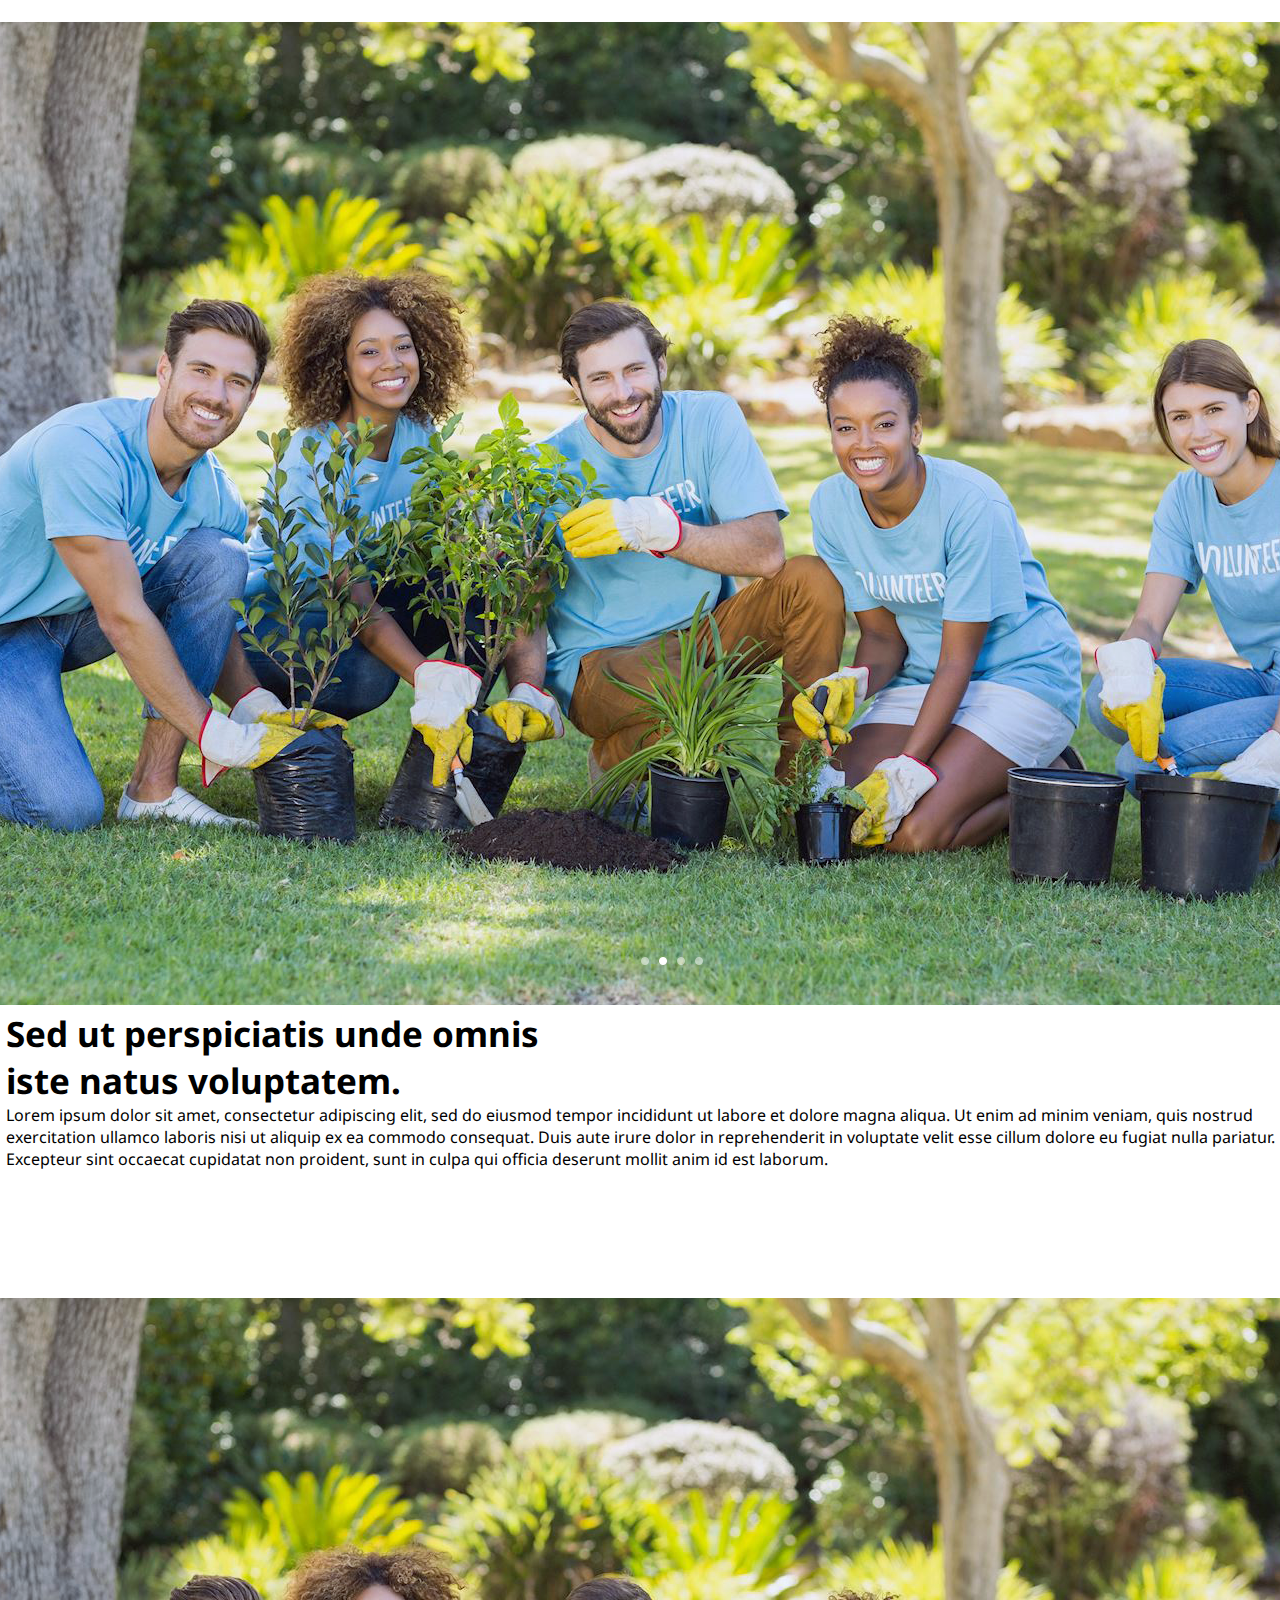
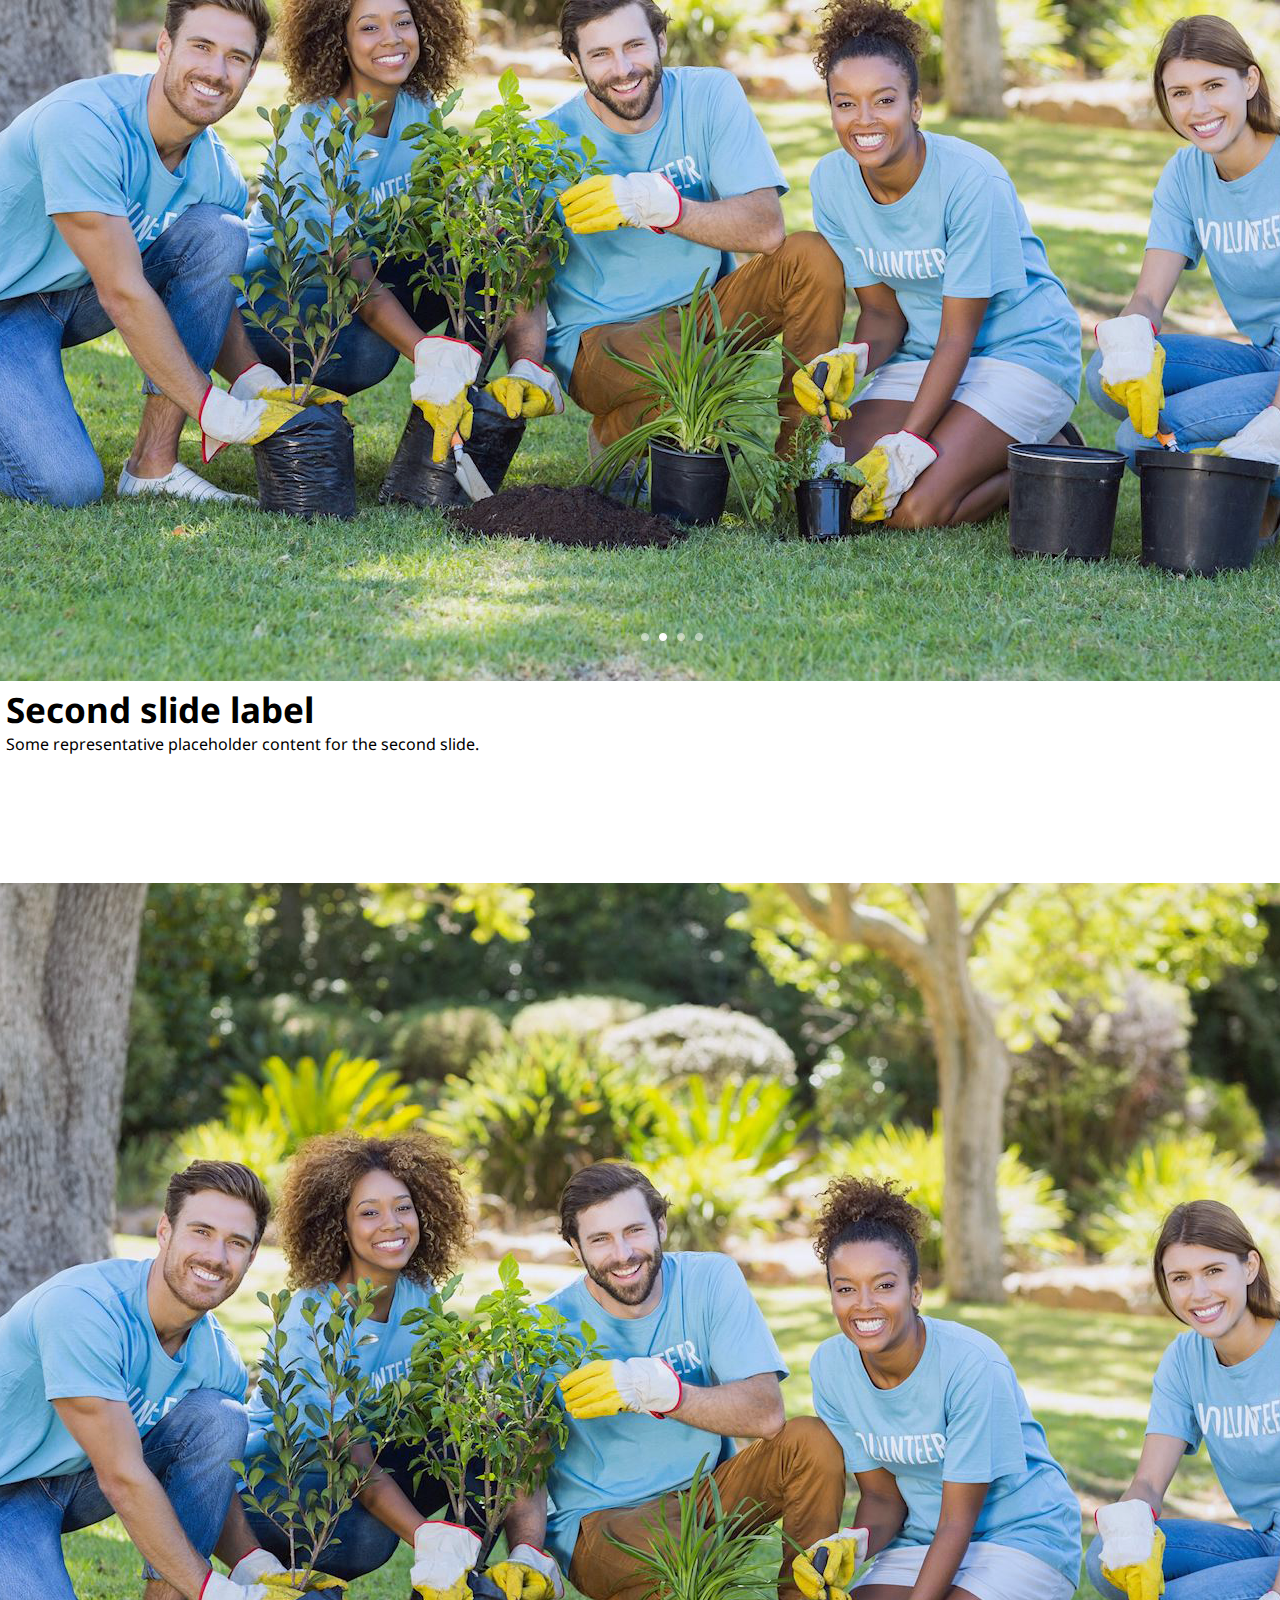
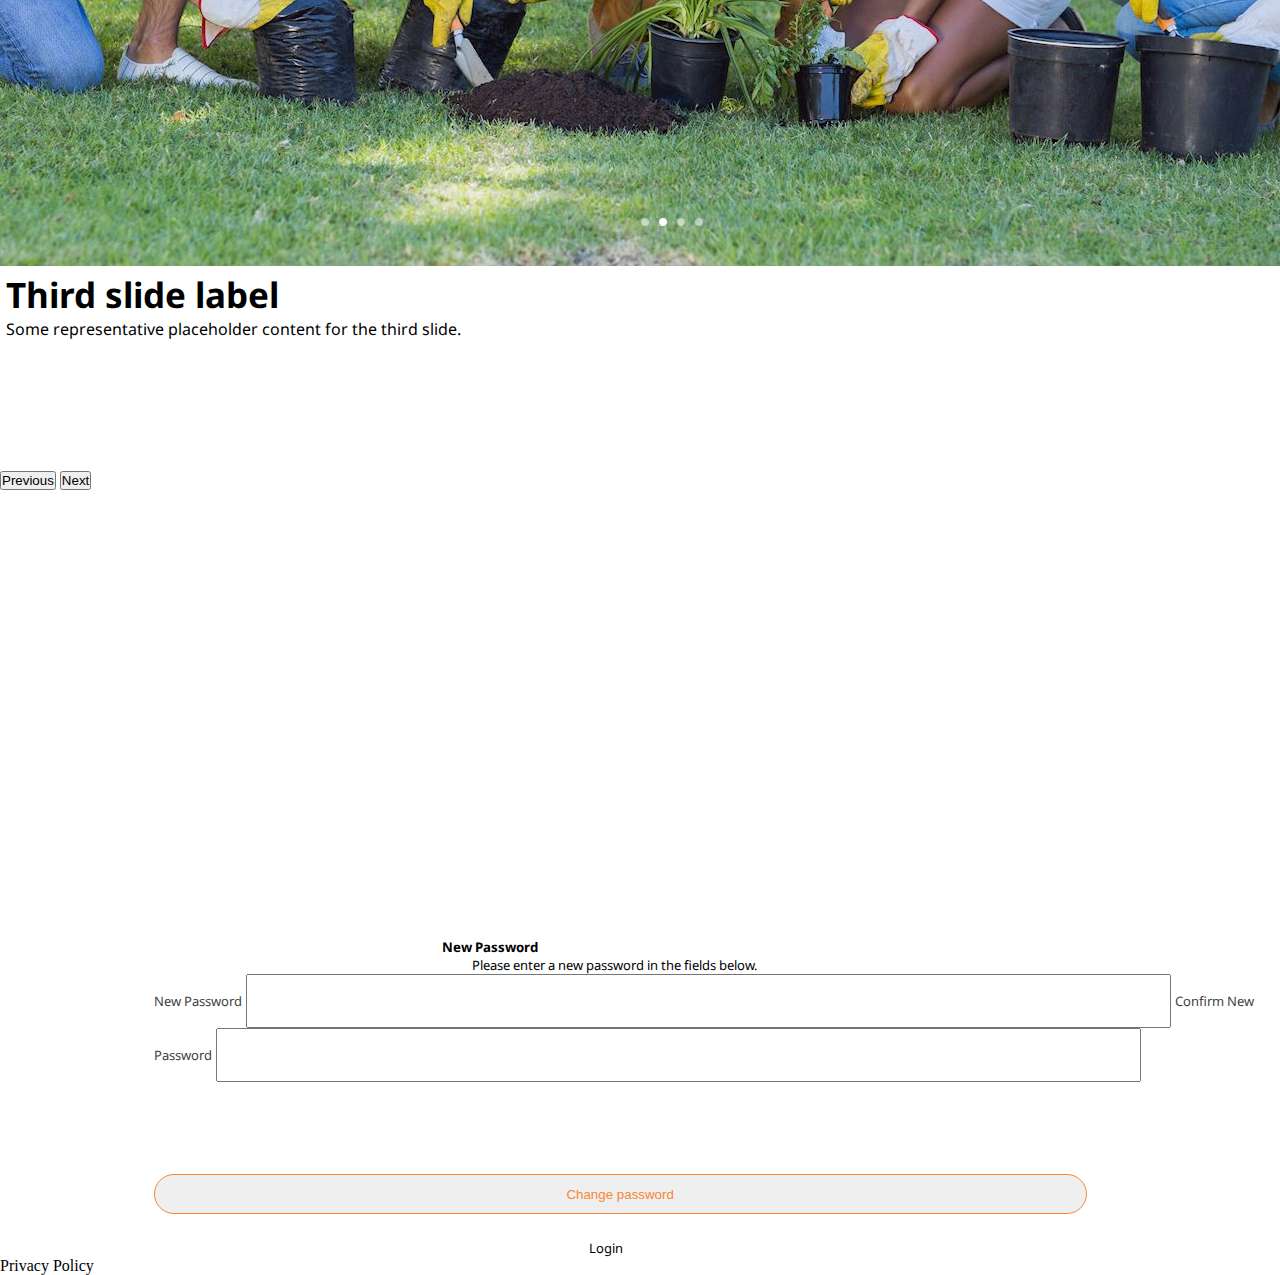
==== HTML/reset.html @ f73f3c11 "Add files via upload" ====
<!DOCTYPE html>
<html>
<head>
    <meta name="viewport" content="width=device-width, initial-scale=1">
    <link href="https://cdn.jsdelivr.net/npm/bootstrap@5.0.2/dist/css/bootstrap.min.css" rel="stylesheet" integrity="sha384-EVSTQN3/azprG1Anm3QDgpJLIm9Nao0Yz1ztcQTwFspd3yD65VohhpuuCOmLASjC" crossorigin="anonymous">
    <script src="https://cdn.jsdelivr.net/npm/bootstrap@5.0.2/dist/js/bootstrap.bundle.min.js" integrity="sha384-MrcW6ZMFYlzcLA8Nl+NtUVF0sA7MsXsP1UyJoMp4YLEuNSfAP+JcXn/tWtIaxVXM" crossorigin="anonymous"></script>
    
    <link rel="stylesheet" href="./CSS/style.css"> 
    <link rel="stylesheet" href="./CSS/reset.css">
    <link rel="preconnect" href="https://fonts.googleapis.com">
<link rel="preconnect" href="https://fonts.gstatic.com" crossorigin>
<link href="https://fonts.googleapis.com/css2?family=Noto+Sans:wght@300&family=Roboto:wght@300;400&display=swap" rel="stylesheet">
</head>

<body>
    
    <div class="row" style="font-family: 'Noto Sans', sans-serif" >
        
<div  class="col-lg-8" >

<!-- <img src="./images/Grow-Trees-On-the-path-to-environment-sustainability-login.png"> -->
<div id="carouselExampleCaptions" class="carousel slide" data-bs-ride="false">
    <div class="carousel-indicators">
      <button type="button" data-bs-target="#carouselExampleCaptions" data-bs-slide-to="0" class="active" aria-current="true" aria-label="Slide 1"></button>
      <button type="button" data-bs-target="#carouselExampleCaptions" data-bs-slide-to="1" aria-label="Slide 2"></button>
      <button type="button" data-bs-target="#carouselExampleCaptions" data-bs-slide-to="2" aria-label="Slide 3"></button>
    </div>
    <div class="carousel-inner">
      <div class="carousel-item active">
        <img src="images/Grow-Trees-On-the-path-to-environment-sustainability-login.png" class="d-block w-100" alt="...">
        <div class="carousel-caption d-none d-md-block">
          <h5 class="head1">Sed ut perspiciatis unde omnis <br> iste natus voluptatem.</h5>
          <p class="p1">Lorem ipsum dolor sit amet, consectetur adipiscing elit, sed do eiusmod tempor incididunt ut labore et dolore magna aliqua. Ut enim ad minim veniam, 
              quis nostrud exercitation ullamco laboris nisi ut aliquip ex ea commodo consequat.
               Duis aute irure dolor in reprehenderit in voluptate velit esse cillum dolore eu fugiat nulla pariatur. Excepteur sint occaecat cupidatat non proident,
               sunt in culpa qui officia deserunt mollit anim id est laborum.</p>
        </div>
      </div>
      <div class="carousel-item">
        <img src="images/Grow-Trees-On-the-path-to-environment-sustainability-login.png" class="d-block w-100" alt="...">
        <div class="carousel-caption d-none d-md-block">
          <h5>Second slide label</h5>
          <p>Some representative placeholder content for the second slide.</p>
        </div>
      </div>
      <div class="carousel-item">
        <img src="images/Grow-Trees-On-the-path-to-environment-sustainability-login.png" class="d-block w-100" alt="...">
        <div class="carousel-caption d-none d-md-block">
          <h5>Third slide label</h5>
          <p>Some representative placeholder content for the third slide.</p>
        </div>
      </div>
    </div>
    <button class="carousel-control-prev" type="button" data-bs-target="#carouselExampleCaptions" data-bs-slide="prev">
      <span class="carousel-control-prev-icon" aria-hidden="true"></span>
      <span class="visually-hidden">Previous</span>
    </button>
    <button class="carousel-control-next" type="button" data-bs-target="#carouselExampleCaptions" data-bs-slide="next">
      <span class="carousel-control-next-icon" aria-hidden="true"></span>
      <span class="visually-hidden">Next</span>
    </button>
  </div>
</div>
<div class="col-lg-4 "  >
          
    <form class="mailpass2">
        <div class="mail">
              <div class="abcd">
                  <h5 class="frgtpsd1">New Password</h5>
                <p class="instruction1" >Please enter a new password in the fields below.
                </p></div>
                
                
                <div class="pass" >
                    <label class="form-label">New Password</label>
                    <input type="password" class="form-control" >
                    <label class="form-label">Confirm New Password</label>
                    <input type="password" class="form-control" >
                  </div>
        </div>
        <button type="submit" class="btn">Change password</button>
        <br>
        <br>
       
      </form>
      <div class="loginbutn1">
      <a href="#" >Login</a> <br>
      </div>
      </div>
</div>

<div class="privacy2">
  <a href="" >Privacy Policy</a>
  </div>
</div>

</body>
</html>
---- HTML/CSS/style.css ----
/* body{
    overflow-y: hidden; 
    overflow-x: hidden;
} */

*
{
    padding: 0;
    margin: 0;
}

.carousel-caption h5{
    margin-left: 0.5%;
/* width: 70%;
height: 30%; */
font-size:35px;
text-align: left;

}
.carousel-caption p{
    margin-left: 0.5%;
text-align: left;
margin-bottom:10%;
}
.carousel-indicators{
    visibility: hidden;
    
}


.mailpass{
    width:90%;
    margin-top:35%;
    margin-left:12%;
 
}
.form-label{
    margin-top:5%;
    color:#414141;
    font-size: small;
  
}
 .form-control{
    width:80%;
    height:50px;

    
 }
 .btn{
     width:81%;
     color:#F88634;
     border:1px solid #F88634;
     height:40px;
     border-radius:50px;
     margin-top:8%;

 }
 .lost{
    margin-top:5%;
    text-align: center;
    font-size: small;
 }
 .acc{
     margin-top:10%;
 }
.privacy{
    
    margin-left:33%;
    text-align: center;
    font-size: small;
    color:black;
    margin-top: -5%;
    
}
a{
    text-decoration: none;
    color:black;
}
@media screen and (min-width:300px) and (max-width:991px) {
    .mailpass{
      margin-top:5%  ;
      
    }

}
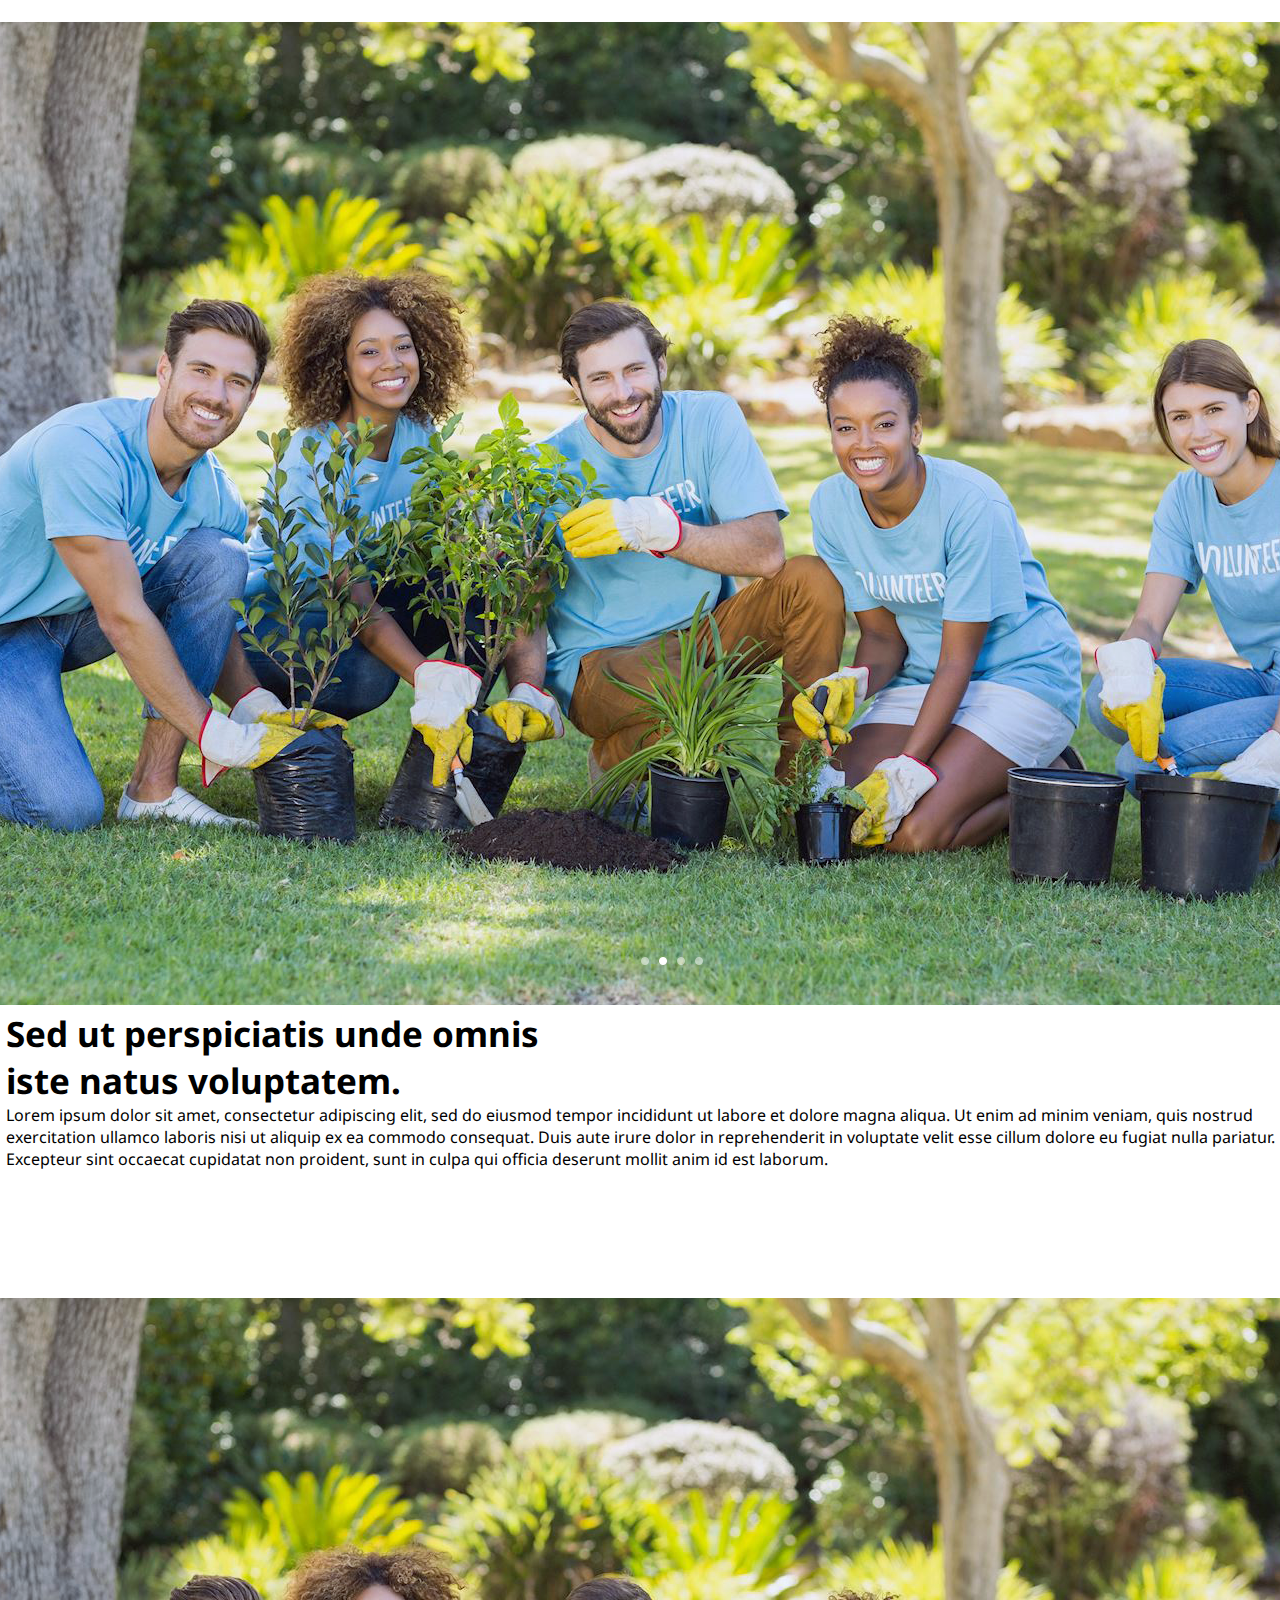
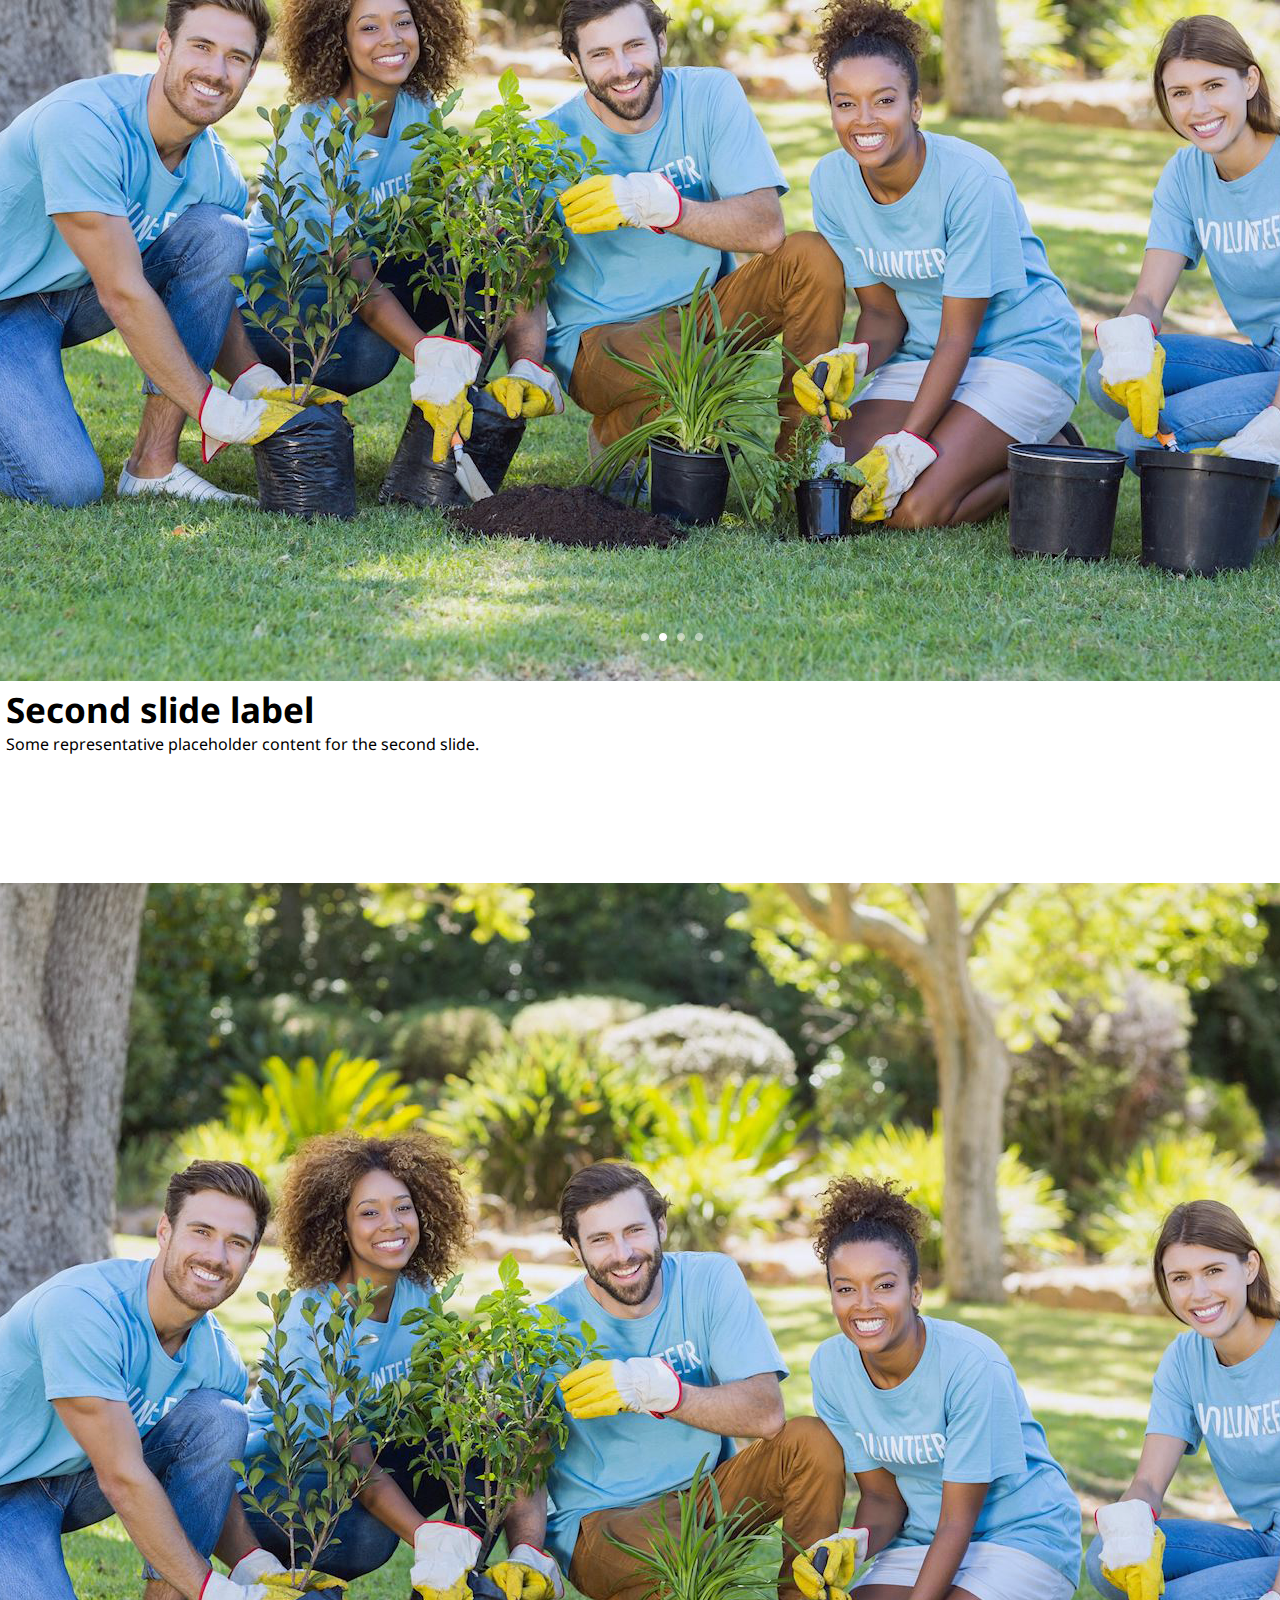
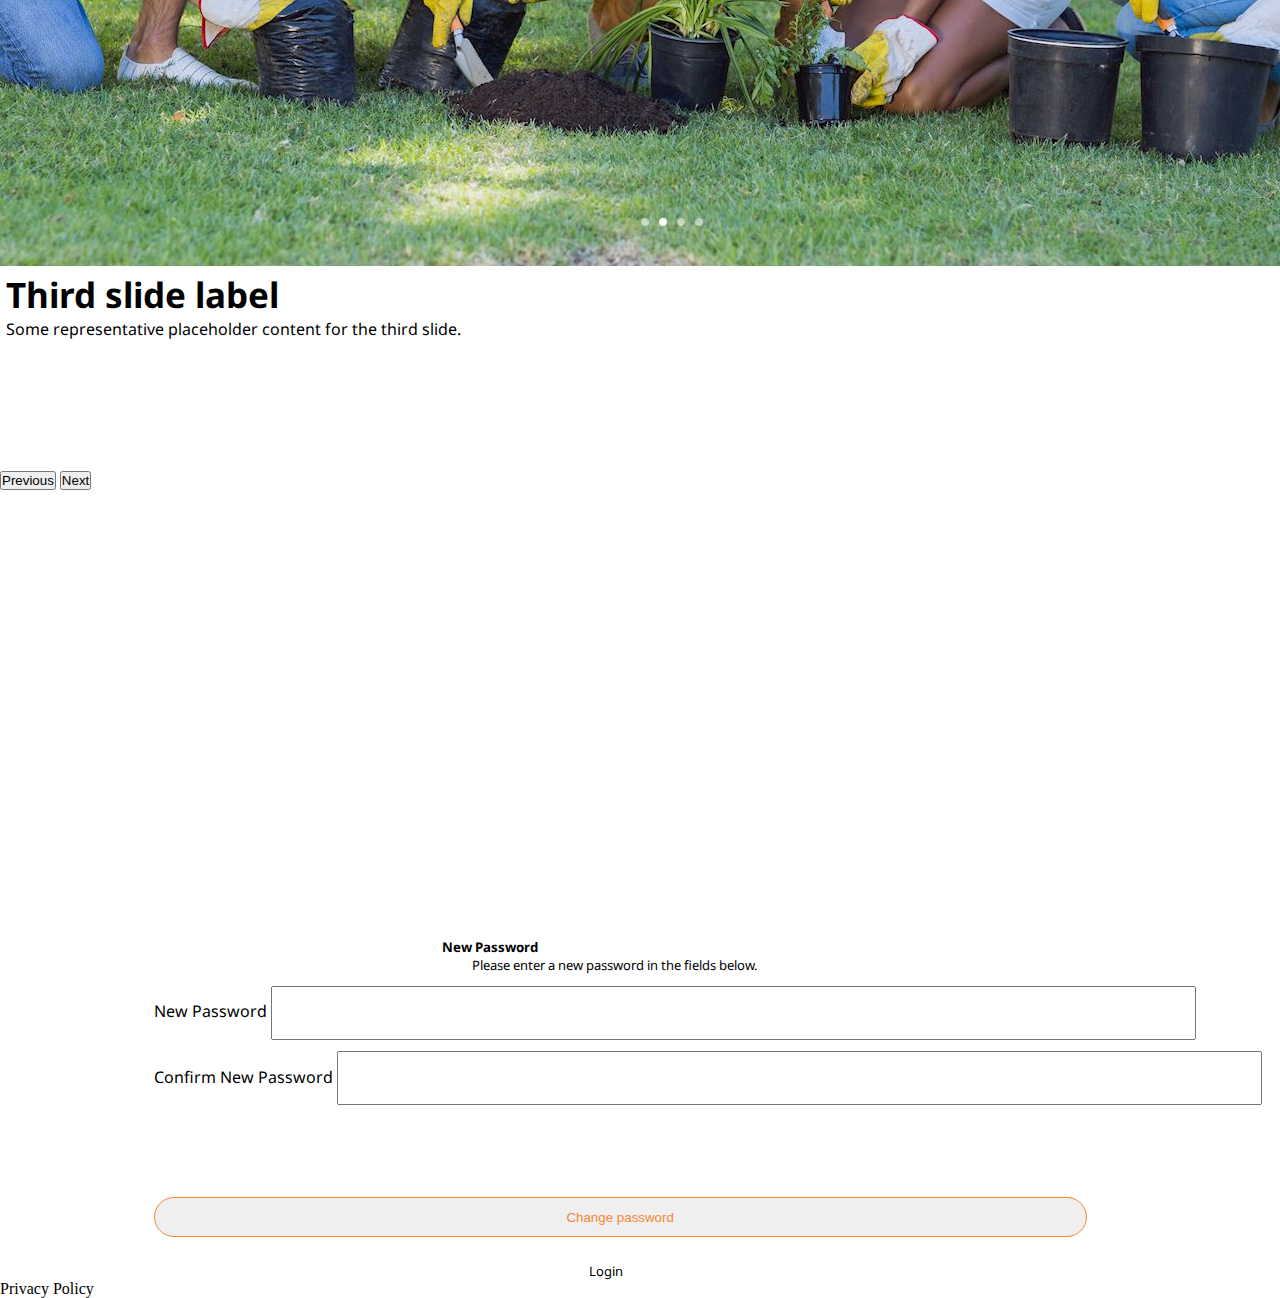
==== commit 04927692: "Added no mission found page" ====
--- a/HTML/reset.html
+++ b/HTML/reset.html
@@ -74,7 +74,8 @@
                 <div class="pass" >
                     <label class="form-label">New Password</label>
                     <input type="password" class="form-control" >
-                    <label class="form-label">Confirm New Password</label>
+                    <br>
+                    <label class="form-label" class="cnp">Confirm New Password</label>
                     <input type="password" class="form-control" >
                   </div>
         </div>
--- a/HTML/CSS/style.css
+++ b/HTML/CSS/style.css
@@ -1,7 +1,3 @@
-/* body{
-    overflow-y: hidden; 
-    overflow-x: hidden;
-} */
 
 *
 {
@@ -26,7 +22,7 @@
     visibility: hidden;
     
 }
-
+ 
 
 .mailpass{
     width:90%;
@@ -34,13 +30,15 @@
     margin-left:12%;
  
 }
-.form-label{
+.form-label-email{
+    padding-top: 20%;
     margin-top:5%;
     color:#414141;
     font-size: small;
   
 }
  .form-control{
+    margin-top:1%;
     width:80%;
     height:50px;
 
